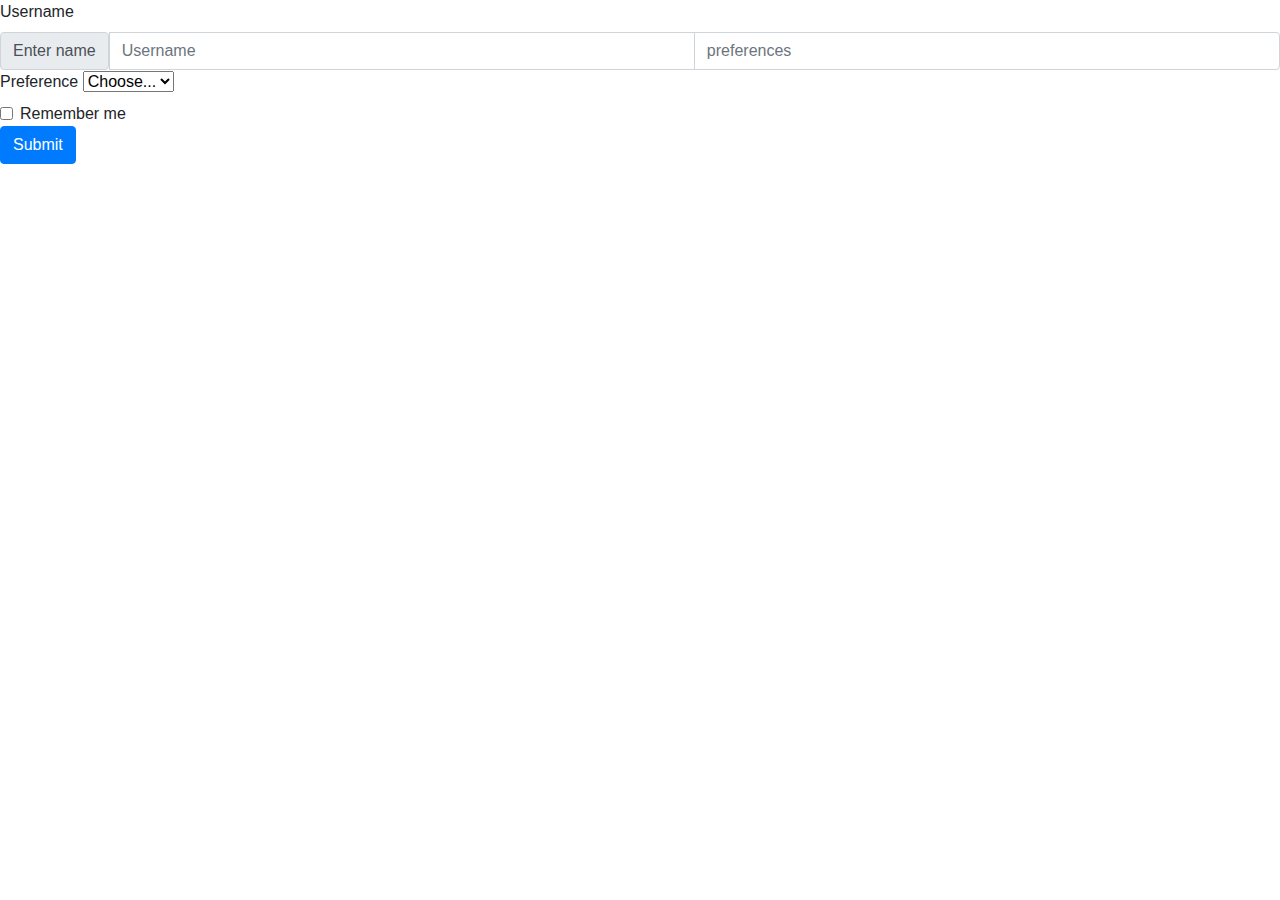
==== Exclusive.html @ d501185b "first commit" ====
<!DOCTYPE html>
<html lang="en">
<head>
    <meta charset="UTF-8">
    <meta name="viewport" content="width=device-width, initial-scale=1.0">
    <title>Document</title>
    <!-- <link rel="stylesheet" href="C:\Users\vamsh\htmlwebpage\htmlfloder\bootstrap-5.3.3-dist\bootstrap-5.3.3-dist\css\bootstrap.min.css" media="all"> -->
    <link rel="stylesheet" href="https://stackpath.bootstrapcdn.com/bootstrap/4.5.2/css/bootstrap.min.css">
    <link rel="stylesheet" href="index21.css">
    <script src="script.js"></script>
</head>
<form class="row row-cols-lg-auto g-3 align-items-center">
    <div class="col-12">
      <label class="visually-hidden" for="inlineFormInputGroupUsername">Username</label>
      <div class="input-group">
        <div class="input-group-text">Enter name</div>
        <input type="text" class="form-control" id="inlineFormInputGroupUsername" placeholder="Username">
        <input type="text" class="form-control" id="inlineFormInputGroupUsername" placeholder="preferences">
      </div>
    </div>
  
    <div class="col-12">
      <label class="visually-hidden" for="inlineFormSelectPref">Preference</label>
      <select class="form-select" id="inlineFormSelectPref">
        <option selected>Choose...</option>
        <option value="1">One</option>
        <option value="2">Two</option>
        <option value="3">Three</option>
      </select>
    </div>
  
    <div class="col-12">
      <div class="form-check">
        <input class="form-check-input" type="checkbox" id="inlineFormCheck">
        <label class="form-check-label" for="inlineFormCheck">
          Remember me
        </label>
      </div>
    </div>
  
    <div class="col-12">
      <button type="submit" class="btn btn-primary">Submit</button>
    </div>
  </form>
---- index21.css ----
.navbar{
    display: flex;
}
.banner {
    position: relative;
    width: 100%;
    height: auto; /* Adjust as needed to fit your layout */
    overflow: hidden; /* Ensures any overflow content is hidden */
}

.banner-video {
    width: 100%;
    height: auto; /* Maintains the aspect ratio */
    object-fit: cover; /* Ensures the video covers the container without distortion */
}
.card {
    display: flex;
    margin: 0;
    padding: 0;
    min-height: 50vh;
    background: #ffffff;
    justify-content: center;
    align-items: center;
    font-family: consolas;
}

.container {
    display: flex;
    flex-wrap: wrap;
    gap: 20px; /* Adjust the gap for smaller screens */
    justify-content: center;
    align-items: center;
    padding: 20px;
}

.container .card {
    display: flex;
    flex-direction: column;
    cursor: pointer;
    width: 100%; /* Full width on smaller screens */
    max-width: 400px; /* Max width for larger screens */
}

.container .card .face {
    width: 100%;
    height: auto; /* Auto height for responsiveness */
    transition: 0.5s;
}

.container .card .face.face1 {
    background: #747d86;
    justify-content: center;
    align-items: center;
    z-index: 1;
    transform: translateY(100px);
}

.container .card:hover .face.face1 {
    transform: translateY(0);
}

.container .card .face.face1 .content {
    opacity: 0.2;
    transition: 0.5s;
}

.container .card:hover .face.face1 .content {
    opacity: 1;
}

.container .card .face.face1 .content img {
    max-width: 100%; /* Responsive image width */
}

.container .card .face.face1 .content h3 {
    margin: 10px 0 0;
    padding: 10px;
    color: #020101;
    text-align: center;
    font-size: 1.5em;
}

.container .card .face.face2 {
    background: #fff;
    justify-content: center;
    align-items: center;
    box-sizing: border-box;
    box-shadow: 0 10px 10px rgba(0, 0, 0, 0.8);
    transform: translateY(-100px);
}

.container .card:hover .face.face2 {
    transform: translateY(0);
}

.container .card .face.face2 .content p {
    margin: 0;
    padding: 0;
}

.container .card .face.face2 .content a {
    margin: 15px 0 0;
    display: inline-block;
    text-decoration: none;
    font-weight: 900;
    color: #0e0d0d;
    padding: 5px;
    border: 1px solid #333;
}

.container .card .face.face2 .content a:hover {
    background: #1e1b1b;
    color: #fff;
}

/* Media Queries for Responsiveness */
@media (max-width: 768px) {
    .container {
        gap: 10px; /* Reduce gap for medium screens */
    }

    .container .card {
        max-width: 100%; /* Full width on medium screens */
    }
}

@media (max-width: 480px) {
    .container {
        gap: 5px; /* Reduce gap for small screens */
    }

    .container .card {
        max-width: 100%; /* Full width on small screens */
    }

    .container .card .face.face1 .content h3 {
        font-size: 1.2em; /* Smaller font size for small screens */
    }
}
  
/* Responsive styles */

footer {
            width: 100%;
            position: relative;
            bottom: 0;
            left: 0;
        }
        footer a {
            text-decoration: none;
        }
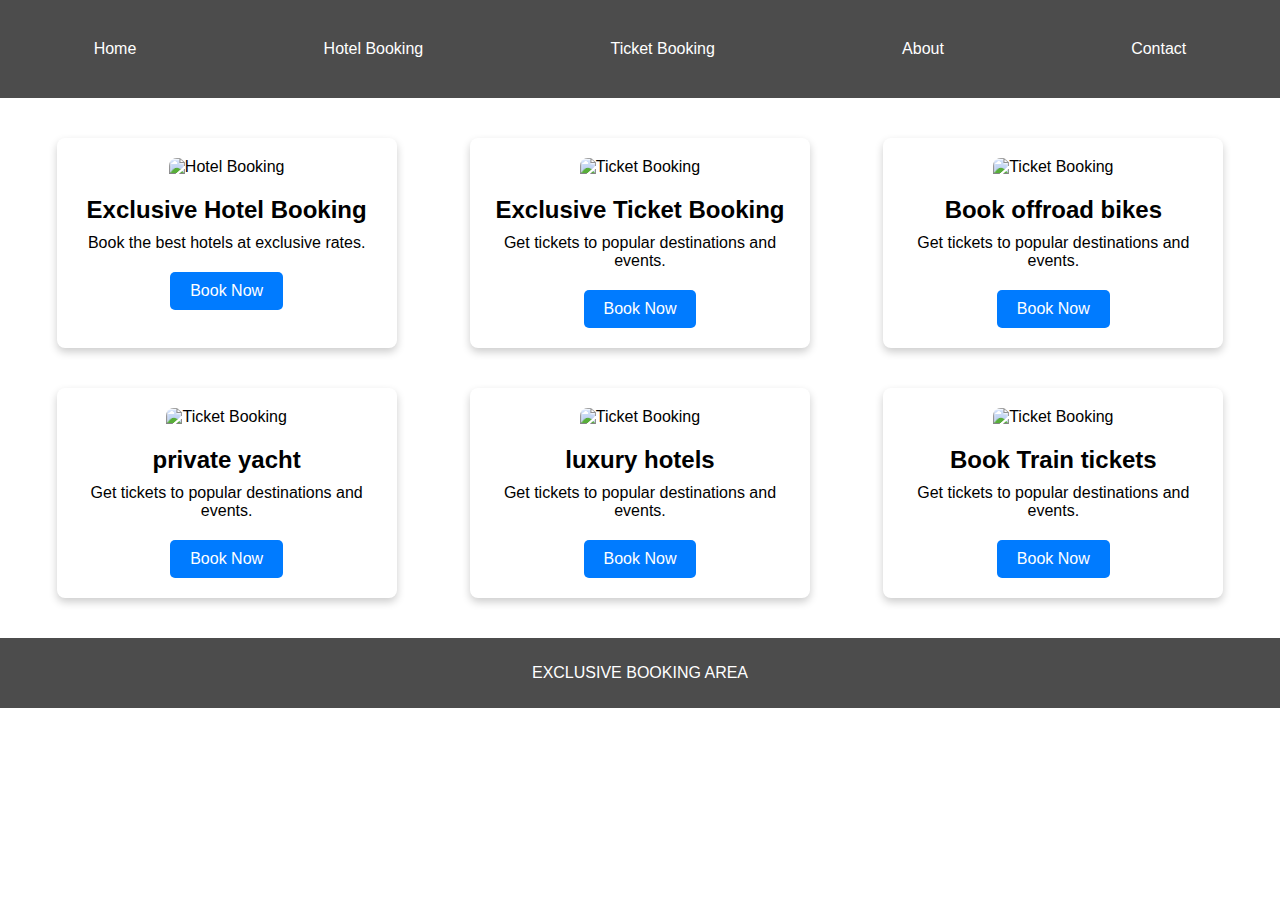
==== commit 796571f9: "Updated allfiles.html with your specific changes add page" ====
--- a/Exclusive.html
+++ b/Exclusive.html
@@ -3,42 +3,146 @@
 <head>
     <meta charset="UTF-8">
     <meta name="viewport" content="width=device-width, initial-scale=1.0">
-    <title>Document</title>
-    <!-- <link rel="stylesheet" href="C:\Users\vamsh\htmlwebpage\htmlfloder\bootstrap-5.3.3-dist\bootstrap-5.3.3-dist\css\bootstrap.min.css" media="all"> -->
-    <link rel="stylesheet" href="https://stackpath.bootstrapcdn.com/bootstrap/4.5.2/css/bootstrap.min.css">
-    <link rel="stylesheet" href="index21.css">
-    <script src="script.js"></script>
+    <title>Travel Page</title>
+    <link rel="stylesheet" href="styles.css">
 </head>
-<form class="row row-cols-lg-auto g-3 align-items-center">
-    <div class="col-12">
-      <label class="visually-hidden" for="inlineFormInputGroupUsername">Username</label>
-      <div class="input-group">
-        <div class="input-group-text">Enter name</div>
-        <input type="text" class="form-control" id="inlineFormInputGroupUsername" placeholder="Username">
-        <input type="text" class="form-control" id="inlineFormInputGroupUsername" placeholder="preferences">
-      </div>
-    </div>
-  
-    <div class="col-12">
-      <label class="visually-hidden" for="inlineFormSelectPref">Preference</label>
-      <select class="form-select" id="inlineFormSelectPref">
-        <option selected>Choose...</option>
-        <option value="1">One</option>
-        <option value="2">Two</option>
-        <option value="3">Three</option>
-      </select>
-    </div>
-  
-    <div class="col-12">
-      <div class="form-check">
-        <input class="form-check-input" type="checkbox" id="inlineFormCheck">
-        <label class="form-check-label" for="inlineFormCheck">
-          Remember me
-        </label>
-      </div>
-    </div>
-  
-    <div class="col-12">
-      <button type="submit" class="btn btn-primary">Submit</button>
-    </div>
-  </form>+<body>
+    <header>
+        <nav>
+            <ul>
+                <li><a href="index.html">Home</a></li>
+                <li><a href="#hotel-booking">Hotel Booking</a></li>
+                <li><a href="#ticket-booking">Ticket Booking</a></li>
+                <li><a href="#about">About</a></li>
+                <li><a href="">Contact</a></li>
+            </ul>
+        </nav>
+    </header>
+    <main>
+        <section class="cards-container">
+            <div class="card" id="hotel-booking">
+                <img src="https://content.r9cdn.net/rimg/himg/ed/57/03/expediav2-118149-fbef71-575961.jpg" alt="Hotel Booking">
+                <h2>Exclusive Hotel Booking</h2>
+                <p>Book the best hotels at exclusive rates.</p>
+                <a href="#">Book Now</a>
+            </div>
+            <div class="card" id="ticket-booking">
+                <img src="https://assetscdn1.paytm.com/images/catalog/view_item/1644364/1711437854545.jpg" alt="Ticket Booking">
+                <h2>Exclusive Ticket Booking</h2>
+                <p>Get tickets to popular destinations and events.</p>
+                <a href="#">Book Now</a>
+            </div>
+            <div class="card" id="ticket-booking">
+                <img src="https://static.autox.com/uploads/2023/04/KTM-390-Adventure-X.jpg" alt="Ticket Booking">
+                <h2> Book offroad bikes</h2>
+                <p>Get tickets to popular destinations and events.</p>
+                <a href="#">Book Now</a>
+            </div>
+            <div class="card" id="ticket-booking">
+                <img src="https://assets.bwbx.io/images/users/iqjWHBFdfxIU/ilZ0ea9oLWdw/v0/-1x-1.jpg" alt="Ticket Booking">
+                <h2>private yacht</h2>
+                <p>Get tickets to popular destinations and events.</p>
+                <a href="#">Book Now</a>
+            </div>
+            <div class="card" id="ticket-booking">
+                <img src="https://5.imimg.com/data5/SELLER/Default/2022/5/HV/ZZ/LI/106321217/luxury-bedroom-interior-design-service.jpg" alt="Ticket Booking">
+                <h2> luxury hotels</h2>
+                <p>Get tickets to popular destinations and events.</p>
+                <a href="#">Book Now</a>
+            </div>
+            <div class="card" id="ticket-booking">
+                <img src="https://www.gcrailway.co.uk/wp-content/uploads/2024/01/566x400x48305-loughborough-Kinchley-Lane-2-Alan-Weaver-26-01-24-scaled.jpg.pagespeed.ic.GIHwGfQBqG.jpg" alt="Ticket Booking">
+                <h2>Book Train tickets</h2>
+                <p>Get tickets to popular destinations and events.</p>
+                <a href="#">Book Now</a>
+            </div>
+            <!-- Add more cards as needed -->
+        </section>
+    </main>
+    <footer>
+        <p>EXCLUSIVE BOOKING AREA<a href=""></a></p>
+    </footer>
+</body>
+</html>
+<style>
+body {
+    font-family: Arial, sans-serif;
+    margin: 0;
+    padding: 0;
+    background-image: url('https://images.pexels.com/photos/547119/pexels-photo-547119.jpeg?auto=compress&cs=tinysrgb&w=1260&h=750&dpr=1');
+    background-size: cover;
+    background-attachment: fixed;
+}
+
+header {
+    background: rgba(0, 0, 0, 0.7);
+    color: white;
+    padding: 40px 0;
+}
+
+nav ul {
+    list-style: none;
+    display: flex;
+    justify-content: space-around;
+    padding: 0;
+    margin: 0;
+}
+
+nav ul li a {
+    color: white;
+    text-decoration: none;
+    padding: 10px 20px;
+}
+
+.cards-container {
+    display: flex;
+    justify-content: space-around;
+    flex-wrap: wrap;
+    padding: 20px;
+}
+
+.card {
+    background: white;
+    border-radius: 8px;
+    box-shadow: 0 4px 8px rgba(0, 0, 0, 0.2);
+    margin: 20px;
+    padding: 20px;
+    text-align: center;
+    width: 300px;
+}
+
+.card img {
+    max-width: 100%;
+    border-radius: 8px 8px 0 0;
+}
+
+.card h2 {
+    margin: 20px 0 10px;
+}
+
+.card p {
+    margin: 10px 0;
+}
+
+.card a {
+    display: inline-block;
+    margin-top: 10px;
+    padding: 10px 20px;
+    background: #007BFF;
+    color: white;
+    text-decoration: none;
+    border-radius: 5px;
+}
+
+footer {
+    background: rgba(0, 0, 0, 0.7);
+    color: white;
+    text-align: center;
+    padding: 10px 0;
+}
+
+footer a {
+    color: #FFD700;
+    text-decoration: none;
+}
+</style>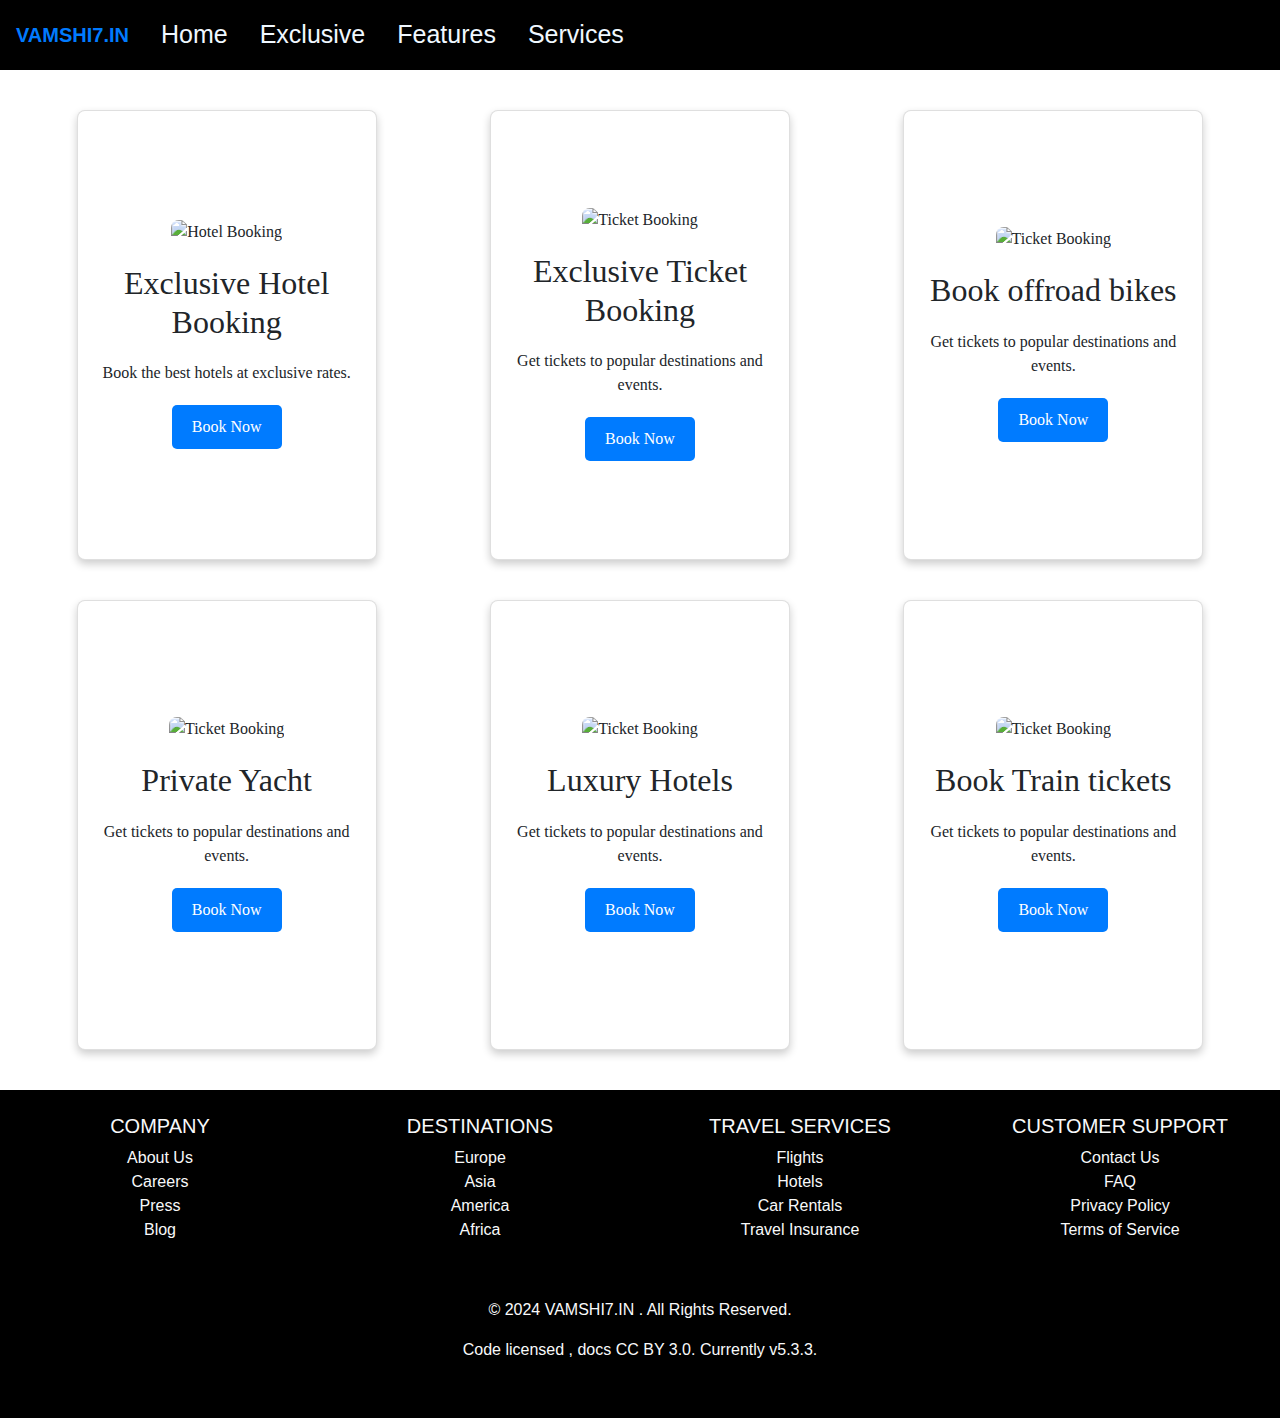
==== commit b1ae1088: "Updated allfiles.html with your specific changes add page" ====
--- a/Exclusive.html
+++ b/Exclusive.html
@@ -4,20 +4,33 @@
     <meta charset="UTF-8">
     <meta name="viewport" content="width=device-width, initial-scale=1.0">
     <title>Travel Page</title>
+    <link rel="stylesheet" href="https://stackpath.bootstrapcdn.com/bootstrap/4.5.2/css/bootstrap.min.css">
+    <link rel="stylesheet" href="styles.css">
+    <link rel="stylesheet" href="index21.css">
+    <script src="script.js"></script>
     <link rel="stylesheet" href="styles.css">
 </head>
 <body>
-    <header>
-        <nav>
-            <ul>
-                <li><a href="index.html">Home</a></li>
-                <li><a href="#hotel-booking">Hotel Booking</a></li>
-                <li><a href="#ticket-booking">Ticket Booking</a></li>
-                <li><a href="#about">About</a></li>
-                <li><a href="">Contact</a></li>
-            </ul>
-        </nav>
-    </header>
+    <style>
+        .navbar {
+            background-color: black;
+        font-family: Arial, sans-serif; 
+        font-size: 25px; 
+        font-weight: normal; 
+        font-style: normal; 
+        line-height: 1.5; 
+    }
+    .nav-link{
+     color: aliceblue;
+    }
+    </style>
+        <nav class="navbar navbar-expand-lg flex-row" >
+            <a class="navbar-brand flex-row" href="#" id="yo">VAMSHI7.IN </a>
+            <a class="nav-link flex-row" href="index.html">Home</a>
+            <a class="nav-link flex-row" href="Exclusive.html">Exclusive</a>
+            <a class="nav-link flex-row" href="Features.html">Features</a>
+            <a class="nav-link flex-row" href="#">Services</a>
+          </nav>
     <main>
         <section class="cards-container">
             <div class="card" id="hotel-booking">
@@ -40,13 +53,13 @@
             </div>
             <div class="card" id="ticket-booking">
                 <img src="https://assets.bwbx.io/images/users/iqjWHBFdfxIU/ilZ0ea9oLWdw/v0/-1x-1.jpg" alt="Ticket Booking">
-                <h2>private yacht</h2>
+                <h2>Private Yacht</h2>
                 <p>Get tickets to popular destinations and events.</p>
                 <a href="#">Book Now</a>
             </div>
             <div class="card" id="ticket-booking">
                 <img src="https://5.imimg.com/data5/SELLER/Default/2022/5/HV/ZZ/LI/106321217/luxury-bedroom-interior-design-service.jpg" alt="Ticket Booking">
-                <h2> luxury hotels</h2>
+                <h2> Luxury Hotels</h2>
                 <p>Get tickets to popular destinations and events.</p>
                 <a href="#">Book Now</a>
             </div>
@@ -58,13 +71,62 @@
             </div>
             <!-- Add more cards as needed -->
         </section>
+        <footer class="bg-black text-light text-center text-lg-start mt-auto py-4">
+            <div class="container-fluid">
+                <div class="row">
+                    <div class="col-lg-3 col-md-6 mb-4">
+                        <h5 class="text-uppercase">Company</h5>
+                        <ul class="list-unstyled">
+                            <li><a href="#" class="text-light">About Us</a></li>
+                            <li><a href="#" class="text-light">Careers</a></li>
+                            <li><a href="#" class="text-light">Press</a></li>
+                            <li><a href="#" class="text-light">Blog</a></li>
+                        </ul>
+                    </div>
+                    <div class="col-lg-3 col-md-6 mb-4">
+                        <h5 class="text-uppercase">Destinations</h5>
+                        <ul class="list-unstyled">
+                            <a href="#" class="text-light">Europe</a>
+                            <li><a href="#" class="text-light">Asia</a></li>
+                            <li><a href="#" class="text-light">America</a></li>
+                            <li><a href="#" class="text-light">Africa</a></li>
+                        </ul>
+                    </div>
+                    <div class="col-lg-3 col-md-6 mb-4">
+                        <h5 class="text-uppercase">Travel Services</h5>
+                        <ul class="list-unstyled">
+                            <li><a href="#" class="text-light">Flights</a></li>
+                            <li><a href="#" class="text-light">Hotels</a></li>
+                            <li><a href="#" class="text-light">Car Rentals</a></li>
+                            <li><a href="#" class="text-light">Travel Insurance</a></li>
+                        </ul>
+                    </div>
+                    <div class="col-lg-3 col-md-6 mb-4">
+                        <h5 class="text-uppercase">Customer Support</h5>
+                        <ul class="list-unstyled">
+                            <li><a href="#" class="text-light">Contact Us</a></li>
+                            <li><a href="FAQ.html" class="text-light">FAQ</a></li>
+                            <li><a href="#" class="text-light">Privacy Policy</a></li>
+                            <li><a href="#" class="text-light">Terms of Service</a></li>
+                        </ul>
+                    </div>
+                </div>
+                <div class="text-center py-3">
+                    <p>© 2024 VAMSHI7.IN . All Rights Reserved.</p>
+                    <p>Code licensed , docs CC BY 3.0. Currently v5.3.3.</p>
+                </div>
+            </div>
+        </footer>    
     </main>
-    <footer>
-        <p>EXCLUSIVE BOOKING AREA<a href=""></a></p>
-    </footer>
 </body>
 </html>
 <style>
+    #you{
+    color: #fffefe;
+    font-family:Impact, Haettenschweiler, 'Arial Narrow Bold', sans-serif;
+    font-size:30px;
+
+}
 body {
     font-family: Arial, sans-serif;
     margin: 0;
@@ -72,26 +134,6 @@
     background-image: url('https://images.pexels.com/photos/547119/pexels-photo-547119.jpeg?auto=compress&cs=tinysrgb&w=1260&h=750&dpr=1');
     background-size: cover;
     background-attachment: fixed;
-}
-
-header {
-    background: rgba(0, 0, 0, 0.7);
-    color: white;
-    padding: 40px 0;
-}
-
-nav ul {
-    list-style: none;
-    display: flex;
-    justify-content: space-around;
-    padding: 0;
-    margin: 0;
-}
-
-nav ul li a {
-    color: white;
-    text-decoration: none;
-    padding: 10px 20px;
 }
 
 .cards-container {
@@ -135,7 +177,7 @@
 }
 
 footer {
-    background: rgba(0, 0, 0, 0.7);
+    background: rgb(0, 0, 0);
     color: white;
     text-align: center;
     padding: 10px 0;
--- a/index21.css
+++ b/index21.css
@@ -0,0 +1,161 @@
+.banner {
+    position: relative;
+    width: 100%;
+    height: auto; /* Adjust as needed to fit your layout */
+    overflow: hidden; /* Ensures any overflow content is hidden */
+}
+
+.banner-video {
+    width: 100%;
+    height: auto; /* Maintains the aspect ratio */
+    object-fit: cover; /* Ensures the video covers the container without distortion */
+}
+.bagground{
+    font-family: Arial, sans-serif;
+    margin: 0;
+    padding: 0;
+    background-image: url('https://images.pexels.com/photos/3016353/pexels-photo-3016353.jpeg?auto=compress&cs=tinysrgb&w=1260&h=750&dpr=1');
+    background-size: cover;
+    background-attachment: fixed;
+}
+.card {
+    display: flex;
+    margin: 0;
+    padding: 0;
+    min-height: 50vh;
+    background: rgba(0, 0, 0, 0);
+    justify-content: center;
+    align-items: center;
+    font-family: consolas;
+}
+
+.container {
+    display: flex;
+    flex-wrap: wrap;
+    gap: 20px; /* Adjust the gap for smaller screens */
+    justify-content: center;
+    align-items: center;
+    padding: 20px;
+}
+
+.container .card {
+    display: flex;
+    flex-direction: column;
+    cursor: pointer;
+    width: 100%; /* Full width on smaller screens */
+    max-width: 400px; /* Max width for larger screens */
+}
+
+.container .card .face {
+    width: 100%;
+    height: auto; /* Auto height for responsiveness */
+    transition: 0.5s;
+}
+
+.container .card .face.face1 {
+    background: #747d86;
+    justify-content: center;
+    align-items: center;
+    z-index: 1;
+    transform: translateY(100px);
+}
+
+.container .card:hover .face.face1 {
+    transform: translateY(0);
+}
+
+.container .card .face.face1 .content {
+    opacity: 0.2;
+    transition: 0.5s;
+}
+
+.container .card:hover .face.face1 .content {
+    opacity: 1;
+}
+
+.container .card .face.face1 .content img {
+    max-width: 100%; /* Responsive image width */
+}
+
+.container .card .face.face1 .content h3 {
+    margin: 10px 0 0;
+    padding: 10px;
+    color: #020101;
+    text-align: center;
+    font-size: 1.5em;
+}
+
+.container .card .face.face2 {
+    background: rgb(255, 238, 238);;
+    justify-content: center;
+    align-items: center;
+    box-sizing: border-box;
+    box-shadow: 0 10px 10px rgba(0, 0, 0, 0.8);
+    transform: translateY(-100px);
+}
+
+.container .card:hover .face.face2 {
+    transform: translateY(0);
+}
+
+.container .card .face.face2 .content p {
+    margin: 0;
+    padding: 0;
+}
+
+.container .card .face.face2 .content a {
+    margin: 15px 0 0;
+    display: inline-block;
+    text-decoration: none;
+    font-weight: 900;
+    color: #0e0d0d;
+    padding: 5px;
+    border: 1px solid #333;
+}
+
+.container .card .face.face2 .content a:hover {
+    background: #1e1b1b;
+    color: #fff;
+}
+
+/* Media Queries for Responsiveness */
+@media (max-width: 768px) {
+    .container {
+        gap: 10px; /* Reduce gap for medium screens */
+    }
+
+    .container .card {
+        max-width: 100%; /* Full width on medium screens */
+    }
+}
+
+@media (max-width: 480px) {
+    .container {
+        gap: 5px; /* Reduce gap for small screens */
+    }
+
+    .container .card {
+        max-width: 100%; /* Full width on small screens */
+    }
+
+    .container .card .face.face1 .content h3 {
+        font-size: 1.2em; /* Smaller font size for small screens */
+    }
+}
+  
+/* Responsive styles */
+
+footer {
+            width: 100%;
+            position: relative;
+            bottom: 0;
+            left: 0;
+        }
+        footer a {
+            text-decoration: none;
+        }
+
+#yo
+{
+ font-weight: bold; 
+}